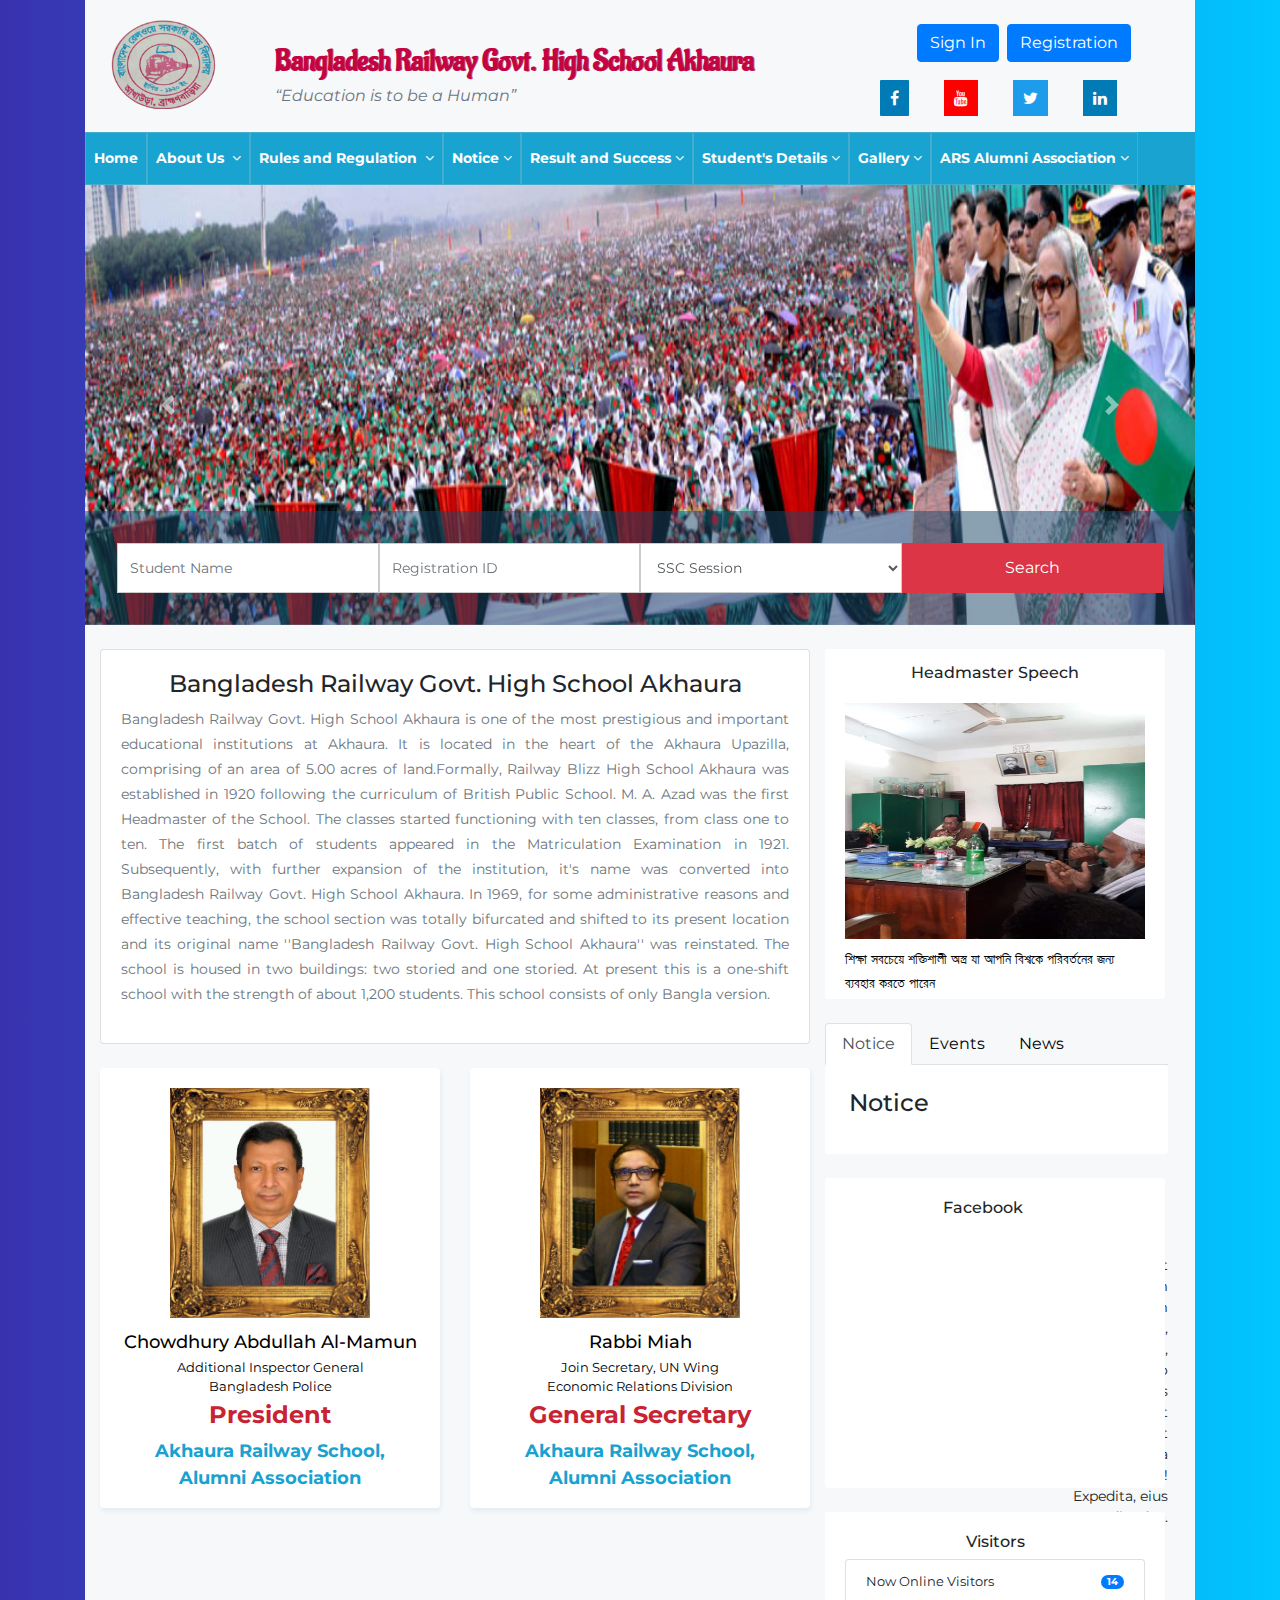
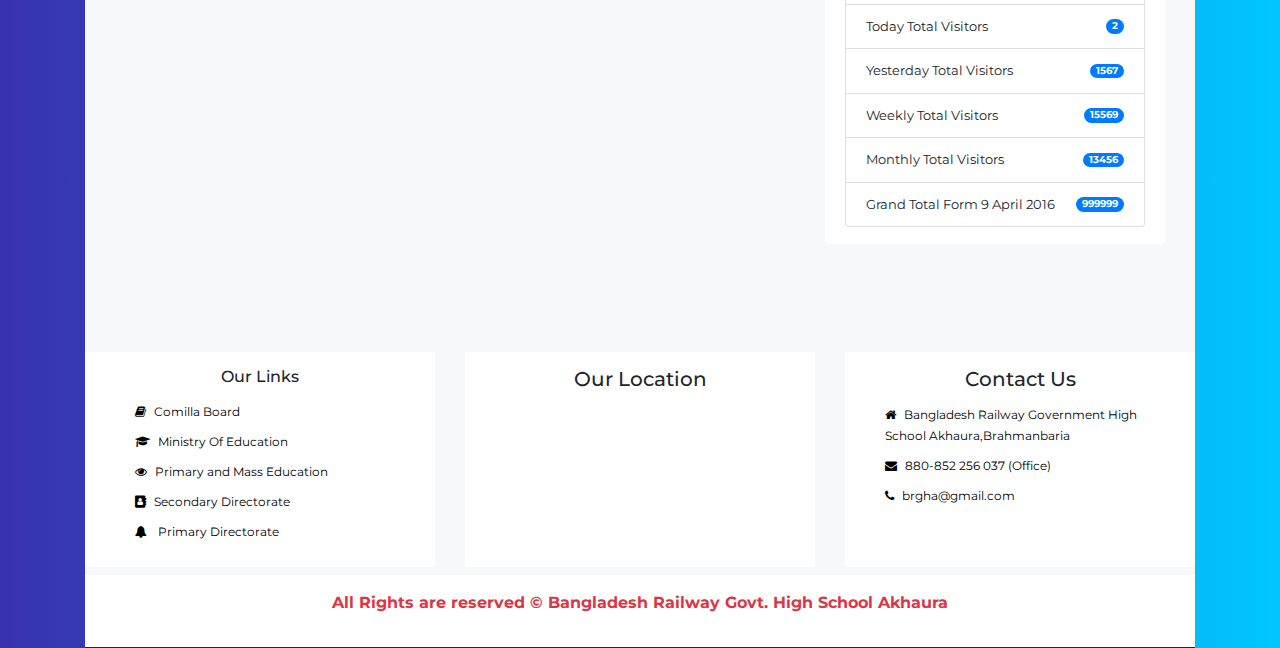
==== index.html @ c37f0249 "school website" ====
<!DOCTYPE html>
<head>
    <title>BRGHS</title>
    <link rel="shortcut icon" type="image/png" href="Assets/Image/logo.png">
    <meta charset="UTF-8">
    <meta name="viewport" content="width=device-width,initial-scale=1.0">
    <link rel="stylesheet" type="text/css" href="Assets/Css/coin-slider-styles.css">
    <link rel="stylesheet" type="text/css" href="Assets/Css/imagehover.min.css">

     <!-- Font -->
     <link href="https://fonts.googleapis.com/css?family=Roboto+Condensed" rel="stylesheet">
     <link href="https://fonts.googleapis.com/css?family=Montserrat:300i,400,500,700&display=swap" rel="stylesheet">
     <link rel="stylesheet" href="https://cdnjs.cloudflare.com/ajax/libs/font-awesome/4.7.0/css/font-awesome.min.css">

    <!-- Css use -->
    <link rel="stylesheet" type="text/css" href="Assets/Css/bootstrap.min.css">
    <link rel="stylesheet" type="text/css" href="Assets/Css/bf.css">
    <link rel="stylesheet" type="text/css" href="Assets/Css/extraPage.css">

    <!-- google font -->
    <link href="https://fonts.googleapis.com/css?family=Roboto" rel="stylesheet">
    <link href="https://fonts.googleapis.com/css?family=Aladin" rel="stylesheet">



    <script type="text/javascript" src="Assets/Js/jquery-3.3.1.min.js"></script>
    <script type="text/javascript" src="Assets/Js/modal.js"></script>
 

</head>
<body>
    
    <div class="container">
    <!-- wrapper start -->
        <section id="wrapper" class="wrapper">
            <header>
                <div class="headerTop">
                    <div class="row">
                        <div class="col-md-8">
                            <div class="row">
                                <div class="col-md-3">
                                    <div class="logo">
                                        <img src="Assets/Image/logo.png" alt="" class="w-100 h-100">
                                    </div>
                                </div>
                                <div class="col-md-9">
                                    <h1 class="title">Bangladesh Railway Govt. High School Akhaura</h1>
                                    <q class="text-muted slogan">Education is to be a Human</q>

                                </div>
                            </div>
                            
                        </div>
                        <div class="col-md-4 socail-logo">
                            <form class="d-flex justify-content-center mt-4">
                                <div class="text-center mx-2">
                                    <!-- <button class="btn btn-primary btn-md" data-toggle="modal" data-target="#myModal">Sign In</button> -->
                                    <button type="button" class="btn btn-primary btn-md" data-toggle="modal" data-target="#myModal">Sign In</button>
                                </div>
                                <div class="text-center">
                                    <button type="button" class="btn btn-primary" data-toggle="modal" data-target="#registerModal" data-whatever="@mdo">Registration</button>

                                </div>
                                <!-- Button trigger modal -->
                                    
                                    
                                 <!-- sign modal page start -->
                                 <div class="modal fade" id="myModal" role="dialog">
                                    <div class="modal-dialog">
                                    
                                      <!-- Modal content-->
                                      <div class="modal-content">
                                        <div class="modal-header">
                                          <button type="button" class="close" data-dismiss="modal">&times;</button>
                                          
                                        </div>
                                        <div class="modal-body">
                                            <form class="login100-form validate-form flex-sb flex-w">
                                                <span class="login100-form-title p-b-32 text-center pb-2">
                                                     Login
                                                </span>
                            
                                                <span class="txt1 p-b-11">
                                                    Username
                                                </span>
                                                <div class="wrap-input100 validate-input m-b-36 mb-2" data-validate = "Username is required">
                                                    <input class="input100" type="text" name="username" >
                                                    <span class="focus-input100"></span>
                                                </div>
                                                
                                                <span class="txt1 p-b-11">
                                                    Password
                                                </span>
                                                <div class="wrap-input100 validate-input m-b-12 mb-2" data-validate = "Password is required">
                                                    <span class="btn-show-pass">
                                                        <i class="fa fa-eye"></i>
                                                    </span>
                                                    <input class="input100" type="password" name="pass" >
                                                    <span class="focus-input100"></span>
                                                </div>
                                                
                                                <div class="flex-sb-m w-full p-b-48 ">
                                                    <div class="contact100-form-checkbox">
                                                        <input class="input-checkbox100" id="ckb1" type="checkbox" name="remember-me">
                                                        <label class="label-checkbox100" for="ckb1">
                                                            Remember me
                                                        </label>
                                                    </div>
                            
                                                    <div class="text-right">
                                                        <a href="#" class="txt3">
                                                            Forgot Password?
                                                        </a>
                                                    </div>
                                                </div>
                            
                                                <div class="container-login100-form-btn">
                                                    <button class="login100-form-btn">
                                                        Login
                                                    </button>
                                                </div>
                            
                                            </form>
                                        </div>
                                        <div class="modal-footer">
                                          <button type="button" class="btn btn-default" data-dismiss="modal">Close</button>
                                        </div>
                                      </div>
                                      
                                    </div>
                                  </div>
                                 <!-- sign modal page end -->
                                    
                                <!-- registration modal start  -->
                                <div class="modal fade" id="registerModal" tabindex="-1" role="dialog" aria-labelledby="exampleModalLabel" aria-hidden="true">
                                    <div class="modal-dialog modal-lg" role="document">
                                      <div class="modal-content">
                                        <div class="modal-header text-center">
                                            <h4 class="subtitle w-100">Registration</h4>
                                          <button type="button" class="close" data-dismiss="modal" aria-label="Close">
                                            <span aria-hidden="true">&times;</span>
                                          </button>
                                        </div>
                                        <div class="modal-body">
                                          <div class="container register">
                                            <div class="row">
                                                
                                                <div class="col-md-12 register-right">
                                                    <ul class="nav nav-tabs nav-justified mt-2" id="myTab" role="tablist">
                                                        <li class="nav-item">
                                                            <a class="nav-link active" id="home-tab" data-toggle="tab" href="#home" role="tab" aria-controls="home" aria-selected="true">Employee</a>
                                                        </li>
                                                        <li class="nav-item">
                                                            <a class="nav-link" id="profile-tab" data-toggle="tab" href="#profile" role="tab" aria-controls="profile" aria-selected="false">Hirer</a>
                                                        </li>
                                                    </ul>
                                                    <div class="tab-content" id="myTabContent">
                                                        <div class="tab-pane fade show active" id="home" role="tabpanel" aria-labelledby="home-tab">
                                                            <h4 class="register-heading">Alumni Student</h4>
                                                            <div class="row register-form">
                                                                <div class="col-md-12 ">
                                                                    <div class="form-group">
                                                                        <input type="text" class="form-control" placeholder="Username *" value="" />
                                                                    </div>
                                                                    <div class="form-group">
                                                                        <input type="password" class="form-control" placeholder="Registration ID " value="" />
                                                                    </div>
                                                                    <div class="form-group">
                                                                        <input type="password" class="form-control"  placeholder="SSC Year" value="" />
                                                                    </div>
                                                                    <div class="form-group">
                                                                        <input type="password" class="form-control"  placeholder="Email" value="" />
                                                                    </div>
                                                                    <div class="form-group">
                                                                        <input type="password" class="form-control"  placeholder="Mobile" value="" />
                                                                    </div>
                                                                    <div class="form-group">
                                                                        <input type="password" class="form-control"  placeholder="Work Place" value="" />
                                                                    </div>
                                                                    
                                                                    <div class="form-group">
                                                                        <textarea name="txtMsg" class="form-control" placeholder="Permanent Address*" style="width: 100%; height: 150px;"></textarea>
                                                                    </div>
                                                                    <div class="form-group">
                                                                        <textarea name="txtMsg" class="form-control" placeholder="Present Address*" style="width: 100%; height: 150px;"></textarea>
                                                                    </div>
                                                                    <div class="form-group">
                                                                        <div class="maxl">
                                                                            <label class="radio inline"> 
                                                                                <input type="radio" name="gender" value="male" checked>
                                                                                <span> Male </span> 
                                                                            </label>
                                                                            <label class="radio inline"> 
                                                                                <input type="radio" name="gender" value="female">
                                                                                <span>Female </span> 
                                                                            </label>
                                                                        </div>
                                                                    </div>
                                                                </div>
                                                                
                                                            </div>
                                                        </div>
                                                        <div class="tab-pane fade show" id="profile" role="tabpanel" aria-labelledby="profile-tab">
                                                            <h3  class="register-heading">Ongoing Student</h3>
                                                            <div class="row register-form">
                                                                <div class="col-md-12">
                                                                    <div class="form-group">
                                                                        <input type="text" class="form-control" placeholder="Name " value="" />
                                                                    </div>
                                                                    <div class="form-group">
                                                                        <input type="number" class="form-control" placeholder="Roll " value="" />
                                                                    </div>
                                                                    <div class="form-group">
                                                                        <input type="text" class="form-control" placeholder="Class" value="" />
                                                                    </div>
                                                                    <div class="form-group">
                                                                        <select class="form-control">
                                                                            <option class="hidden"  selected disabled>X</option>
                                                                            <option value="ix">IX</option>
                                                                            <option value="ix">VIII</option>
                                                                            <option value="ix">VII</option>
                                                                            <option value="ix">VI</option>
                                                                            <option value="ix">V</option>
                                                                            <option value="ix">IV</option>
                                                                            <option value="ix">III</option>
                                                                            <option value="ix">II</option>
                                                                            <option value="ix">I</option>
                                                                           
                                                                        </select>
                                                                    </div>
                            
                            
                                                                </div>
                                                                
                                                            </div>
                                                        </div>
                                                    </div>
                                                </div>
                                            </div>
                            
                                        </div>
                                        </div>
                                        <div class="modal-footer">
                                          <button type="button" class="btn btn-danger" data-dismiss="modal">Close</button>
                                          <button type="button" class="btn btn-primary">Send message</button>
                                        </div>
                                      </div>
                                    </div>
                                </div>
                                <!-- registraiton modal end -->
                            </form>
                            <div class="socialIcons">
                                <ul class="list-unstyled d-flex flex-row">
                                    <li><a href="https://www.facebook.com/groups/110704566480275/"><span class="fa fa-facebook social-icon"></span></a></li>
                                    <li><a href="https://www.youtube.com/channel/UCvcM81sH8p6kjXNlogq7k9w"><span class="fa fa-youtube social-icon"></span></a></li>
                                    <li><a href="http://www.twitter.com"><span class="fa fa-twitter social-icon"></span></a></li>
                                    <li><a href="https://bd.linkedin.com"><span class="fa fa-linkedin social-icon"></span></a></li>
                        
                                </ul>
                            </div>
                        </div>
                    </div>
                    
                    
                </div>

                <div class="headerBottom">
                    <nav class="navbar navbar-expand-lg navbar-light p-0">
                        <button class="navbar-toggler" type="button" data-toggle="collapse" data-target="#navbarToggle" aria-controls="navbarToggle" aria-expanded="false" aria-label="Toggle navigation">
                          <span class="navbar-toggler-icon"></span>
                        </button>
                        <div class="collapse navbar-collapse" id="navbarToggle">
                          
                          <ul class="navbar-nav mr-auto mt-2 mt-lg-0">
                            <li class="nav-item active">
                                <a class="nav-link" href="index.html">Home </a>
                            </li>
                            <li class="nav-item">
                              <a class="nav-link" href="#">About Us <i class=" ml-1 fa fa-angle-down"></i></a>
                                <ul class="dropDown list-group list-group-flush">
                                    <li class="list-group-item"><a href="history.html">History</a></li>
                                    <li class="list-group-item"><a href="at-a-galance.html">At a Galance</a></li>
            
                                    <li class="list-group-item"><a href="location.html">Location</a></li>
                                    <li class="list-group-item"><a href="teaching_staff.html">Teaching Staff</a>
                                    </li>
                                    <li class="list-group-item"><a href="office-staff.html">Office Staff</a></li>
                                </ul>
                            </li>
                            <li class="nav-item">
                                <a class="nav-link" href="#">Rules and Regulation <i class=" ml-1 fa fa-angle-down"></i></a>
                                <ul class="dropDown list-group list-group-flush">
                                    <li class="list-group-item"><a href="Discipline.html">Discipline</a></li>
                                    <li class="list-group-item"><a href="uniform.html">Uniform</a></li>
                                    <li class="list-group-item"><a href="examination.html">Exam System</a></li>
                                    <li class="list-group-item"><a href="tution_n_other_fee.html"> Fees</a></li>
                                    <li class="list-group-item"><a href="payment.html"> Payment System</a></li>
                                    <li class="list-group-item"><a href="fine.html">Fine</a></li>
                                </ul>
                            </li>
                            <li class="nav-item">
                                <a class="nav-link" href="#">Notice<i class=" ml-1 fa fa-angle-down"></i></a>
                                <ul class="dropDown list-group list-group-flush">
                                    <li class="list-group-item"><a href="tender_circulation.html">
                            Tender</a></li>
                                    <li class="list-group-item"><a href="student_circulation.html">Student's Notification</a></li>
                                    
                                </ul>
                            </li>
                            <li class="nav-item">
                                <a class="nav-link" href="#">Result and Success<i class=" ml-1 fa fa-angle-down"></i></a>
                                <ul class="dropDown list-group list-group-flush">
                                    <li class="list-group-item"><a href="primary.html">PSC</a></li>
                                    <li class="list-group-item"><a href="jsc.html">JSC</a></li>
                                    <li class="list-group-item"><a href="SSC.html">SSC</a></li>
                                    
                                    <li class="list-group-item"><a href="Scholarship.html">Scholership</a></li>
                                    <li class="list-group-item"><a href="Other.html">Others</a></li>
                                </ul>
                            </li>
                            <li class="nav-item">
                                <a class="nav-link" href="#">Student's Details<i class=" ml-1 fa fa-angle-down"></i></a>
                                <ul class="dropDown list-group list-group-flush">
                                    <li class="list-group-item"><a href="student_1979.html">1979</a></li>
                                    <li class="list-group-item"><a href="student_1986.html">1986</a></li>
                                    <li class="list-group-item"><a href="student_1987.html">1987</a></li>
                                    <li class="list-group-item"><a href="student_1987.html">1988</a></li>
                                    <li class="list-group-item"><a href="student_1987.html">1989</a></li>
                                    <li class="list-group-item"><a href="student_1999.html">1999</a></li>
                                    <li class="list-group-item"><a href="student_2002.html">2002</a></li>
                                    <li class="list-group-item"><a href="student_2005.html">2005</a></li>
                                    <li class="list-group-item"><a href="student_2008.html">2008</a></li>
                            </ul>
                            </li>
                            <li class="nav-item">
                                <a class="nav-link" href="#">Gallery<i class=" ml-1 fa fa-angle-down"></i></a>
                            </li>
                            <li class="nav-item">
                                <a class="nav-link" href="#">ARS Alumni Association<i class=" ml-1 fa fa-angle-down"></i></a>
                                <ul class="dropDown list-group list-group-flush">
                                    <li class="list-group-item"><a href="comittee.html">Committee</a></li>
                                    <li class="list-group-item"><a href="constitution.html">Constitution</a></li>
                                    <li class="list-group-item"><a href="lifeTimeMember.html">Lifetime Members</a></li>
                                    <li class="list-group-item"><a href="batchCoordinator.html">Batch Co-ordinator</a>
                                        
                                    </li>
                                    <li class="list-group-item"><a href="advisorComittee.html">Advisor Committee</a>
                                    </li>
        
                                    <li class="list-group-item"><a href="generalMembers.html">General Members</a>
                                        
                                    </li>
        
                                    <li class="list-group-item"><a href="premiumMembers.html">Premium Members</a>
                                        
                                    </li>
        
        
        
                                </ul>
                            </li>
                            


                            
                          </ul>
                        </div>
                    </nav>
                </div>
            </header>
            <div id="mainContent">
                <!-- slider section start -->
                <div id="slider">
                    <section>
                        <div id="carouselExampleFade" class="carousel slide carousel-fade" data-ride="carousel">
                            <div class="carousel-inner">
                                <div class="carousel-item active">
                                    <img src="Assets/Image/slider/slider_01.jpg" class="d-block w-100 h-100" alt="...">
                                </div>
                                <div class="carousel-item">
                                    <img src="Assets/Image/slider/slider_02.jpg" class="d-block w-100 h-100" alt="...">
                                </div>
                                <div class="carousel-item">
                                    <img src="Assets/Image/slider/slider_03.jpg" class="d-block w-100 h-100" alt="...">
                                </div>
                                <div class="carousel-item">
                                    <img src="Assets/Image/slider/slider_04.jpg" class="d-block w-100 h-100" alt="...">
                                </div>
                                <!--https://upload.wikimedia.org/wikipedia/commons/8/8d/Yarra_Night_Panorama%2C_Melbourne_-_Feb_2005.jpg-->
                            </div>
                            <a class="carousel-control-prev" href="#carouselExampleFade" role="button" data-slide="prev">
                                <span class="carousel-control-prev-icon" aria-hidden="true"></span>
                                <span class="sr-only">Previous</span>
                            </a>
                            <a class="carousel-control-next" href="#carouselExampleFade" role="button" data-slide="next">
                                <span class="carousel-control-next-icon" aria-hidden="true"></span>
                                <span class="sr-only">Next</span>
                            </a>
                        </div>
                    </section>
                    <section class="search-sec">
                        <div class="container">
                            <form action="#" method="post" novalidate="novalidate">
                                <div class="row">
                                    <div class="col-lg-12">
                                        <div class="row">
                                            <div class="col-lg-3 col-md-3 col-sm-12 p-0">
                                                <input type="text" class="form-control search-slt" placeholder="Student Name">
                                            </div>
                                            <div class="col-lg-3 col-md-3 col-sm-12 p-0">
                                                <input type="text" class="form-control search-slt" placeholder="Registration ID">
                                            </div>
                                            <div class="col-lg-3 col-md-3 col-sm-12 p-0">
                                                <select class="form-control search-slt" id="exampleFormControlSelect1">
                                                    <option>SSC Session</option>
                                                    <option value="1986">1986</option>
                                                    <option value="1979">1979</option>
                                                    <option value="1999">1999</option>
                                                    <option value="2002">2002</option>
                                                   
                                                </select>
                                            </div>
                                            <div class="col-lg-3 col-md-3 col-sm-12 p-0">
                                                <button type="button" class="btn btn-danger wrn-btn">Search</button>
                                            </div>
                                        </div>
                                    </div>
                                </div>
                            </form>
                        </div>
                    </section>
                </div>
                <!-- slider section end -->

                <!-- content start -->
                <div class="container-fluid mt-4">
                    <div class="row">
                        <!-- left info start -->
                        <div class="col-md-8">
                            <!-- Welcome to Akhaura Railway School -->
                            <div class="row">
                                <div class="col-12">
                                    <div class="schoolInfo">
                                        <div class="card ">
                                            <div class="card-body">
                                            <h3 class="h4 text-center">Bangladesh Railway Govt. High School Akhaura</h3>
                                              <p class="contentText text-muted">Bangladesh Railway Govt. High School Akhaura is one of the most prestigious and important educational institutions at Akhaura. It is located in the heart of the Akhaura Upazilla, comprising of an area of 5.00 acres of land.Formally, Railway Blizz High School Akhaura was established in 1920 following the curriculum of British Public School. M. A. Azad was the first Headmaster of the School. The classes started functioning with  ten classes, from class one to ten. The first batch of students appeared in the Matriculation Examination in 1921. Subsequently, with further expansion of the institution, it's name was converted into Bangladesh Railway Govt. High School Akhaura. In 1969, for some administrative reasons and effective teaching, the school section was totally bifurcated and shifted to its present location and its original name ''Bangladesh Railway Govt. High School Akhaura'' was reinstated. The school is housed in two buildings: two storied and one storied. At present this is a one-shift school with the strength of about 1,200 students. This school consists of only Bangla version.</p>
                                            </div>
                                          </div>
                                    </div> 
                                </div>
                            </div>
                            <!-- Alumni Association -->
                            <div id="alumniAssociation">
                                <div class="row mt-4">
                                    <div class="col-md-6 ">
                                        <a href="https://www.facebook.com/profile.php?id=100004180538557&ref=br_rs" target="_blank">
                                            <div class="card m-auto border-0">
                                                <div class="card-body px-2 border-0">
                                                    <div class="imgContent text-center">
                                                        <img src="./Assets/Image/mamun/mamunVai1.jpg" alt="" class="img-fluid">
                                                    </div>
                                                    <div class="infoContent text-center">
                                                        <h4 class="name">Chowdhury Abdullah Al-Mamun
                                                        </h4>
                                                        <p class=" designation">Additional Inspector General </p>
                                                        <p class=" designation">Bangladesh Police</p>
                                                        <p class="assocDesignation">President</p>
                                                        <p class="subtitle">Akhaura Railway School,<br> Alumni Association</p>
                                                    </div>
                                                </div>
                                            </div>
                                        </a>
                                    </div>
                                    
                                    <div class="col-md-6 ">
                                        <a href="https://www.facebook.com/sakura.nihon.1" target="_blank">
                                            <div class="card m-auto border-0">
                                                <div class="card-body px-2 border-0">
                                                    <div class="imgContent text-center">
                                                        <img src="./Assets/Image/rabbi/IMG_8283.JPG" alt="" class="img-fluid">
                                                    </div>
                                                    <div class="infoContent text-center">
                                                        <h4 class="name">Rabbi Miah
                                                        </h4>
                                                        <p class=" designation">Join Secretary, UN Wing</p>
                                                        <p class=" designation">Economic Relations Division</p>
                                                        <p class="assocDesignation">General Secretary</p>
                                                        <p class="subtitle">Akhaura Railway School,<br> Alumni Association</p>
                                                    </div>
                                                </div>
                                            </div>
                                        </a>
                                        
                                        
                                    </div>
                                </div>
                            </div>
                            
                            <br>
                            <!-- video -->
                            <div class="row">
                                <div class="col-md-12">
                                    <div class="text-center embed-responsive embed-responsive-16by9 px-4">
                                        <!-- <iframe class="embed-responsive-item" src="https://www.youtube.com/embed/N7JPt29QABc" style="height: 400px !important;"></iframe> -->
                                        <iframe width="560" height="315" src="https://www.youtube.com/embed/ZWZDN83_o2g" frameborder="0" allow="accelerometer; autoplay; encrypted-media; gyroscope; picture-in-picture" allowfullscreen></iframe>
                                        
                                   </div>
                                </div>
                            </div>

                        </div>
                        <!-- left info end -->

                        <!-- right info start -->
                        <div class="col-md-4">
                            <!-- headmaster -->
                            <div class="row">
                                <div class="headmasterInfo">
                                    <div class="card border-0 bg-white">
                                        <div class="card-header border-0 bg-white py-1">
                                            <h6 class="text-center mb-0">Headmaster Speech</h6>
                                        </div>
                                        <div class="card-body border-0 bg-white py-1">
                                            <img src="./Assets/Image/C-Minto Mia.jpg" alt="image" class="img-fluid w-100 h-100">
                                            
    
                                        </div>
                                        <div class="card-footer border-0 bg-white py-1">
                                            <a href="#">শিক্ষা সবচেয়ে শক্তিশালী অস্ত্র যা আপনি বিশ্বকে পরিবর্তনের জন্য ব্যবহার করতে পারেন</a>
                                        </div>
                                    </div>
                                </div>
                            </div>
                            <br>
                            <!-- news,events -->
                            <div class="row">
                                <div class="col-12 ml-0 pl-0 pr-4">
                                    <div class="noticeBoard">
                                        <ul class="nav nav-tabs">
                                            <li class="nav-item"><a class="nav-link active" data-toggle="tab" href="#notice" role="tab">Notice</a></li>
                                            <li class="nav-item"><a class="nav-link" data-toggle="tab" href="#events" role="tab">Events</a></li>
                                            <li class="nav-item"><a class="nav-link" data-toggle="tab" href="#news" role="tab">News</a></li>
                                        </ul>
                                        <div class="card card-tabs-1 p-4 border-0">
                                            <div class="card-block">
                                                <div class="tab-content">
                                                <div class="tab-pane active" id="">
                                                    <h4 class="card-title">Notice</h4>
                                                    <p class="card-text">Libero at quibusdam autem magnam necessitatibus, ullam nisi quo, architecto molestias reprehenderit neque porro velit deleniti ipsa mollitia pariatur! Expedita, eius repudiandae.</p>
                                                </div>
                                                <div class="tab-pane" id="events">
                                                    <h4 class="card-title">Events</h4>
                                                    <p class="card-text">Magni autem a perferendis tempore perspiciatis aspernatur sapiente fuga deserunt dignissimos consequuntur maiores aliquid hic, in pariatur, officiis repellat voluptatum provident blanditiis.</p>
                                                </div>
                                                <div class="tab-pane" id="news">
                                                    <h4 class="card-title">News</h4>
                                                    <p class="card-text">Odio, facilis, vel eum nam architecto maxime consequuntur consectetur et qui eveniet alias minus provident suscipit delectus odit cupiditate similique fuga vero!</p>
                                                </div>
                                                </div>
                                            </div>
                                        </div>
                                    </div>
                                </div>
                            </div>
                            <br>
                            <!-- facebook -->
                            <div class="row">
                                <div class="facebookInfo">
                                    <div class="card border-0 bg-white pb-4 pr-4">
                                        <div class="card-header border-0 bg-white py-1">
                                            <h6 class="text-center mb-0 mt-3">Facebook</h6>
                                        </div>
                                        <div class="card-body border-0 bg-white py-1">
                                            <iframe src="https://www.facebook.com/plugins/page.php?href=https%3A%2F%2Fwww.facebook.com%2FBRGHSA%2F&tabs=timeline&width=340&height=500&small_header=false&adapt_container_width=true&hide_cover=false&show_facepile=true&appId" width="340" height="500" style="border:none;overflow:hidden" scrolling="no" frameborder="0" allowTransparency="true" allow="encrypted-media"></iframe>
    
                                        </div>
                                        
                                    </div>
                                </div>
                            </div>
                            <br>
                            <!-- visitors -->
                            <div class="row">
                                    <div class="visitorInfo">
                                        <div class="card border-0 bg-white pb-4">
                                            <div class="card-header border-0 bg-white py-1">
                                                <h6 class="text-center mb-0 mt-3">Visitors</h6>
                                            </div>
                                            <div class="card-body border-0 bg-white py-1">
                                                <ul class="list-group">
                                                    <li class="list-group-item d-flex justify-content-between align-items-center">
                                                        Now Online Visitors
                                                      <span class="badge badge-primary badge-pill">14</span>
                                                    </li>
                                                    <li class="list-group-item d-flex justify-content-between align-items-center">
                                                        Today Total Visitors
                                                      <span class="badge badge-primary badge-pill">2</span>
                                                    </li>
                                                    <li class="list-group-item d-flex justify-content-between align-items-center">
                                                        Yesterday Total Visitors
                                                      <span class="badge badge-primary badge-pill">1567</span>
                                                    </li>
                                                    <li class="list-group-item d-flex justify-content-between align-items-center">
                                                        Weekly Total Visitors
                                                      <span class="badge badge-primary badge-pill">15569</span>
                                                    </li>
                                                    <li class="list-group-item d-flex justify-content-between align-items-center">
                                                        Monthly Total Visitors 
                                                      <span class="badge badge-primary badge-pill">13456</span>
                                                    </li>
                                                    <li class="list-group-item d-flex justify-content-between align-items-center">
                                                        Grand Total Form 9 April 2016
                                                      <span class="badge badge-primary badge-pill">999999</span>
                                                    </li>
                                                  </ul>
        
                                            </div>
                                            
                                        </div>
                                    </div>
                                
                                
                            </div>
                        </div>
                        <!-- right info end -->
                    </div>
                    
                </div>
                 <!-- content start -->

            </div>
            <br><br>
            <footer>
                <div class="footer_top">
                    <div class="row">
                        <div class="col-md-4">
                            <div class="importantLinks">
                                <h6 class="text-center">Our Links</h6>
                                <ul class="list-group list-group-flush">
                                    <li class="list-group-item border-0"><a href=""><i class="fa fa-book mr-2"></i>Comilla Board</a></li>
                                    <li class="list-group-item border-0"><a href=""><i class="fa fa-graduation-cap mr-2"></i>Ministry Of Education</a></li>
                                    <li class="list-group-item border-0"><a href=""><i class="fa fa-eye mr-2"></i>Primary and Mass Education</a></li>
                                    <li class="list-group-item border-0"><a href=""><i class="fa fa-address-book mr-2"></i>Secondary Directorate</a></li>
                                    <li class="list-group-item border-0"><a href=""><i class="fa fa-bell mr-2"></i> Primary Directorate</a></li>
                                    
                                  </ul>
                            </div>
                        </div>
                        <div class="col-md-4">
                            <div class="ourLocation">
                                <h5 class="text-center">Our Location</h5>
                                <div class="text-center embed-responsive embed-responsive-16by9 px-4">
                                    <iframe src="https://www.google.com/maps/embed?pb=!1m18!1m12!1m3!1d3648.363200328265!2d91.20528811429953!3d23.876736289856748!2m3!1f0!2f0!3f0!3m2!1i1024!2i768!4f13.1!3m3!1m2!1s0x375409fcbcc68f87%3A0xff82c6fee01b7a16!2sBangladesh%20Railway%20Government%20High%20School%2C%20Akhaura.!5e0!3m2!1sen!2sbd!4v1578598945264!5m2!1sen!2sbd" width="400" height="300" frameborder="0" style="border:0;" allowfullscreen=""></iframe>
                                    
                               </div>
                                
                                
                            </div>
                        </div>
                        <div class="col-md-4">
                            <div class="contactUs">
                                <h5 class="text-center">Contact Us</h5>
                                <ul class="list-group list-group-flush">
                                    <li class="list-group-item border-0"><a href=""><i class="fa fa-home mr-2"></i>Bangladesh Railway Government High School Akhaura,Brahmanbaria</a></li>
                                    <li class="list-group-item border-0"><a href=""><i class="fa fa-envelope mr-2"></i>880-852 256 037 (Office)</a></li>
                                    <li class="list-group-item border-0"><a href=""><i class="fa fa-phone mr-2"></i>brgha@gmail.com</a></li>
                                    
                                    
                                  </ul>
                             </div>
                        </div>
                    </div>
                </div>
                <div class="footer_bottom mt-2">
                    <div class="container">
                        <div class="copyright">
                            <div class="row">
                                <div class="col-12">
                                    <p class="text-danger text-center font-weight-bold">All Rights are reserved &copy Bangladesh Railway Govt. High School Akhaura</p>
                                </div>
                                
                            </div>
                        </div>
                    </div>
                </div>
            </div>
            </footer>
        </section>
    <!-- wrapper end -->
    </div>
    



 
</body>

 


<script type="text/javascript" src="Assets/Js/jquery-3.3.1.min.js"></script>
<script type="text/javascript" src="Assets/Js/bootstrap.min.js"></script>
<script type="text/javascript" src="Assets/Js/modal.js"></script>

</html>
---- Assets/Css/coin-slider-styles.css ----
/*
	Coin Slider jQuery plugin CSS styles
	http://workshop.rs/projects/coin-slider
*/


.coin-slider { overflow: hidden; zoom: 1; position: relative; }
.coin-slider a{ text-decoration: none; outline: none; border: none; }

.cs-buttons { font-size: 0px; padding: 10px; float: left; }
.cs-buttons a { margin-left: 5px; height: 10px; width: 10px; float: left; border: 1px solid #B8C4CF; color: #B8C4CF; text-indent: -1000px; }
.cs-active { background-color: #B8C4CF; color: #FFFFFF; }

.cs-title { width: 545px; padding: 10px; background-color: #000000; color: #FFFFFF; }

.cs-prev, 
.cs-next { background-color: #000000; color: #FFFFFF; padding: 0px 10px; }
---- Assets/Css/imagehover.min.css ----
[class*=' imghvr-'],[class^=imghvr-]{position:relative;display:inline-block;margin:0 0 -5px;max-width:100%;color:#fff;overflow:hidden;-webkit-backface-visibility:hidden;backface-visibility:hidden;-moz-osx-font-smoothing:grayscale;-webkit-transform:translateZ(0);transform:translateZ(0)}[class*=' imghvr-']>img,[class^=imghvr-]>img{vertical-align:top;max-width:100%}[class*=' imghvr-'] figcaption,[class^=imghvr-] figcaption{padding:30px;position:absolute;top:0;bottom:0;left:0;right:0;color:#fff}[class*=' imghvr-'] figcaption h1,[class*=' imghvr-'] figcaption h2,[class*=' imghvr-'] figcaption h3,[class*=' imghvr-'] figcaption h4,[class*=' imghvr-'] figcaption h5,[class*=' imghvr-'] figcaption h6,[class^=imghvr-] figcaption h1,[class^=imghvr-] figcaption h2,[class^=imghvr-] figcaption h3,[class^=imghvr-] figcaption h4,[class^=imghvr-] figcaption h5,[class^=imghvr-] figcaption h6{color:#fff}[class*=' imghvr-'] a,[class^=imghvr-] a{position:absolute;top:0;bottom:0;left:0;right:0;z-index:1}[class*=' imghvr-'],[class*=' imghvr-'] *,[class*=' imghvr-'] :after,[class*=' imghvr-'] :before,[class*=' imghvr-']:after,[class*=' imghvr-']:before,[class^=imghvr-],[class^=imghvr-] *,[class^=imghvr-] :after,[class^=imghvr-] :before,[class^=imghvr-]:after,[class^=imghvr-]:before{-webkit-box-sizing:border-box;box-sizing:border-box;-webkit-transition:all .35s ease;transition:all .35s ease}[class*=' imghvr-fade'] figcaption,[class*=' imghvr-fade']:hover>img,[class^=imghvr-fade] figcaption,[class^=imghvr-fade]:hover>img{opacity:0}[class*=' imghvr-fade']:hover figcaption,[class^=imghvr-fade]:hover figcaption{opacity:1}[class*=' imghvr-fade']:hover figcaption,[class*=' imghvr-fade']:hover>img,[class^=imghvr-fade]:hover figcaption,[class^=imghvr-fade]:hover>img{-webkit-transform:translate(0,0);transform:translate(0,0)}.imghvr-fade-in-up figcaption{-webkit-transform:translate(0,15%);transform:translate(0,15%)}.imghvr-fade-in-down figcaption{-webkit-transform:translate(0,-15%);transform:translate(0,-15%)}.imghvr-fade-in-left figcaption{-webkit-transform:translate(-15%,0);transform:translate(-15%,0)}.imghvr-fade-in-right figcaption{-webkit-transform:translate(15%,0);transform:translate(15%,0)}[class*=' imghvr-push-']:hover figcaption,[class^=imghvr-push-]:hover figcaption{-webkit-transform:translate(0,0);transform:translate(0,0)}.imghvr-push-up figcaption{-webkit-transform:translateY(100%);transform:translateY(100%)}.imghvr-push-down figcaption,.imghvr-push-up:hover>img{-webkit-transform:translateY(-100%);transform:translateY(-100%)}.imghvr-push-down:hover>img{-webkit-transform:translateY(100%);transform:translateY(100%)}.imghvr-push-left figcaption{-webkit-transform:translateX(100%);transform:translateX(100%)}.imghvr-push-left:hover>img,.imghvr-push-right figcaption{-webkit-transform:translateX(-100%);transform:translateX(-100%)}.imghvr-push-right:hover>img{-webkit-transform:translateX(100%);transform:translateX(100%)}[class*=' imghvr-slide-']:hover figcaption,[class^=imghvr-slide-]:hover figcaption{-webkit-transform:translate(0,0);transform:translate(0,0)}.imghvr-slide-up figcaption{-webkit-transform:translateY(100%);transform:translateY(100%)}.imghvr-slide-down figcaption{-webkit-transform:translateY(-100%);transform:translateY(-100%)}.imghvr-slide-left figcaption{-webkit-transform:translateX(100%);transform:translateX(100%)}.imghvr-slide-right figcaption{-webkit-transform:translateX(-100%);transform:translateX(-100%)}.imghvr-slide-top-left figcaption{-webkit-transform:translate(-100%,-100%);transform:translate(-100%,-100%)}.imghvr-slide-top-right figcaption{-webkit-transform:translate(100%,-100%);transform:translate(100%,-100%)}.imghvr-slide-bottom-left figcaption{-webkit-transform:translate(-100%,100%);transform:translate(-100%,100%)}.imghvr-slide-bottom-right figcaption{-webkit-transform:translate(100%,100%);transform:translate(100%,100%)}[class*=' imghvr-reveal-']:before,[class^=imghvr-reveal-]:before{position:absolute;top:0;bottom:0;left:0;right:0;content:'';background-color:#135796}[class*=' imghvr-reveal-'] figcaption,[class^=imghvr-reveal-] figcaption{opacity:0}[class*=' imghvr-reveal-']:hover:before,[class^=imghvr-reveal-]:hover:before{-webkit-transform:translate(0,0);transform:translate(0,0)}[class*=' imghvr-reveal-']:hover figcaption,[class^=imghvr-reveal-]:hover figcaption{opacity:1;-webkit-transition-delay:.21s;transition-delay:.21s}.imghvr-reveal-up:before{-webkit-transform:translateY(100%);transform:translateY(100%)}.imghvr-reveal-down:before{-webkit-transform:translateY(-100%);transform:translateY(-100%)}.imghvr-reveal-left:before{-webkit-transform:translateX(100%);transform:translateX(100%)}.imghvr-reveal-right:before{-webkit-transform:translateX(-100%);transform:translateX(-100%)}.imghvr-reveal-top-left:before{-webkit-transform:translate(-100%,-100%);transform:translate(-100%,-100%)}.imghvr-reveal-top-right:before{-webkit-transform:translate(100%,-100%);transform:translate(100%,-100%)}.imghvr-reveal-bottom-left:before{-webkit-transform:translate(-100%,100%);transform:translate(-100%,100%)}.imghvr-reveal-bottom-right:before{-webkit-transform:translate(100%,100%);transform:translate(100%,100%)}[class*=' imghvr-hinge-'],[class^=imghvr-hinge-]{-webkit-perspective:50em;perspective:50em}[class*=' imghvr-hinge-'] figcaption,[class^=imghvr-hinge-] figcaption{opacity:0;z-index:1}[class*=' imghvr-hinge-']:hover img,[class^=imghvr-hinge-]:hover img{opacity:0}[class*=' imghvr-hinge-']:hover figcaption,[class^=imghvr-hinge-]:hover figcaption{opacity:1;-webkit-transition-delay:.21s;transition-delay:.21s}.imghvr-hinge-up img{-webkit-transform-origin:50% 0;-ms-transform-origin:50% 0;transform-origin:50% 0}.imghvr-hinge-up figcaption{-webkit-transform:rotateX(90deg);transform:rotateX(90deg);-webkit-transform-origin:50% 100%;-ms-transform-origin:50% 100%;transform-origin:50% 100%}.imghvr-hinge-up:hover>img{-webkit-transform:rotateX(-90deg);transform:rotateX(-90deg)}.imghvr-hinge-up:hover figcaption{-webkit-transform:rotateX(0);transform:rotateX(0)}.imghvr-hinge-down img{-webkit-transform-origin:50% 100%;-ms-transform-origin:50% 100%;transform-origin:50% 100%}.imghvr-hinge-down figcaption{-webkit-transform:rotateX(-90deg);transform:rotateX(-90deg);-webkit-transform-origin:50% -50%;-ms-transform-origin:50% -50%;transform-origin:50% -50%}.imghvr-hinge-down:hover>img{-webkit-transform:rotateX(90deg);transform:rotateX(90deg);opacity:0}.imghvr-hinge-down:hover figcaption{-webkit-transform:rotateX(0);transform:rotateX(0)}.imghvr-hinge-left img{-webkit-transform-origin:0 50%;-ms-transform-origin:0 50%;transform-origin:0 50%}.imghvr-hinge-left figcaption{-webkit-transform:rotateY(-90deg);transform:rotateY(-90deg);-webkit-transform-origin:100% 50%;-ms-transform-origin:100% 50%;transform-origin:100% 50%}.imghvr-hinge-left:hover>img{-webkit-transform:rotateY(90deg);transform:rotateY(90deg)}.imghvr-hinge-left:hover figcaption{-webkit-transform:rotateY(0);transform:rotateY(0)}.imghvr-hinge-right img{-webkit-transform-origin:100% 50%;-ms-transform-origin:100% 50%;transform-origin:100% 50%}.imghvr-hinge-right figcaption{-webkit-transform:rotateY(90deg);transform:rotateY(90deg);-webkit-transform-origin:0 50%;-ms-transform-origin:0 50%;transform-origin:0 50%}.imghvr-hinge-right:hover>img{-webkit-transform:rotateY(-90deg);transform:rotateY(-90deg)}.imghvr-hinge-right:hover figcaption{-webkit-transform:rotateY(0);transform:rotateY(0)}[class*=' imghvr-flip-'],[class^=imghvr-flip-]{-webkit-perspective:50em;perspective:50em}[class*=' imghvr-flip-'] img,[class^=imghvr-flip-] img{backface-visibility:hidden}[class*=' imghvr-flip-'] figcaption,[class*=' imghvr-flip-']:hover>img,[class^=imghvr-flip-] figcaption,[class^=imghvr-flip-]:hover>img{opacity:0}[class*=' imghvr-flip-']:hover figcaption,[class^=imghvr-flip-]:hover figcaption{opacity:1;-webkit-transition-delay:.13999999999999999s;transition-delay:.13999999999999999s}.imghvr-flip-horiz figcaption{-webkit-transform:rotateX(90deg);transform:rotateX(90deg);-webkit-transform-origin:0 50%;-ms-transform-origin:0 50%;transform-origin:0 50%}.imghvr-flip-horiz:hover img{-webkit-transform:rotateX(-180deg);transform:rotateX(-180deg)}.imghvr-flip-horiz:hover figcaption{-webkit-transform:rotateX(0);transform:rotateX(0)}.imghvr-flip-vert figcaption{-webkit-transform:rotateY(90deg);transform:rotateY(90deg);-webkit-transform-origin:50% 0;-ms-transform-origin:50% 0;transform-origin:50% 0}.imghvr-flip-vert:hover>img{-webkit-transform:rotateY(-180deg);transform:rotateY(-180deg)}.imghvr-flip-vert:hover figcaption{-webkit-transform:rotateY(0);transform:rotateY(0)}.imghvr-flip-diag-1 figcaption{-webkit-transform:rotate3d(1,-1,0,100deg);transform:rotate3d(1,-1,0,100deg)}.imghvr-flip-diag-1:hover>img{-webkit-transform:rotate3d(-1,1,0,100deg);transform:rotate3d(-1,1,0,100deg)}.imghvr-flip-diag-1:hover figcaption{-webkit-transform:rotate3d(0,0,0,0deg);transform:rotate3d(0,0,0,0deg)}.imghvr-flip-diag-2 figcaption{-webkit-transform:rotate3d(1,1,0,100deg);transform:rotate3d(1,1,0,100deg)}.imghvr-flip-diag-2:hover>img{-webkit-transform:rotate3d(-1,-1,0,100deg);transform:rotate3d(-1,-1,0,100deg)}.imghvr-flip-diag-2:hover figcaption{-webkit-transform:rotate3d(0,0,0,0deg);transform:rotate3d(0,0,0,0deg)}[class*=' imghvr-shutter-out-']:before,[class^=imghvr-shutter-out-]:before{background:#135796;position:absolute;content:'';-webkit-transition-delay:105ms;transition-delay:105ms}[class*=' imghvr-shutter-out-'] figcaption,[class^=imghvr-shutter-out-] figcaption{opacity:0;-webkit-transition-delay:0s;transition-delay:0s}[class*=' imghvr-shutter-out-']:hover:before,[class^=imghvr-shutter-out-]:hover:before{-webkit-transition-delay:0s;transition-delay:0s}[class*=' imghvr-shutter-out-']:hover figcaption,[class^=imghvr-shutter-out-]:hover figcaption{opacity:1;-webkit-transition-delay:105ms;transition-delay:105ms}.imghvr-shutter-out-horiz:before{left:50%;right:50%;top:0;bottom:0}.imghvr-shutter-out-horiz:hover:before{left:0;right:0}.imghvr-shutter-out-vert:before{top:50%;bottom:50%;left:0;right:0}.imghvr-shutter-out-vert:hover:before{top:0;bottom:0}.imghvr-shutter-out-diag-1:before{top:50%;bottom:50%;left:-35%;right:-35%;-webkit-transform:rotate(45deg);transform:rotate(45deg)}.imghvr-shutter-out-diag-1:hover:before{top:-35%;bottom:-35%}.imghvr-shutter-out-diag-2:before{top:50%;bottom:50%;left:-35%;right:-35%;-webkit-transform:rotate(-45deg);transform:rotate(-45deg)}.imghvr-shutter-out-diag-2:hover:before{top:-35%;bottom:-35%}[class*=' imghvr-shutter-in-']:after,[class*=' imghvr-shutter-in-']:before,[class^=imghvr-shutter-in-]:after,[class^=imghvr-shutter-in-]:before{background:#135796;position:absolute;content:''}[class*=' imghvr-shutter-in-']:after,[class^=imghvr-shutter-in-]:after{top:0;left:0}[class*=' imghvr-shutter-in-']:before,[class^=imghvr-shutter-in-]:before{right:0;bottom:0}[class*=' imghvr-shutter-in-'] figcaption,[class^=imghvr-shutter-in-] figcaption{opacity:0;z-index:1}[class*=' imghvr-shutter-in-']:hover figcaption,[class^=imghvr-shutter-in-]:hover figcaption{opacity:1;-webkit-transition-delay:.21s;transition-delay:.21s}.imghvr-shutter-in-horiz:after,.imghvr-shutter-in-horiz:before{width:0;height:100%}.imghvr-shutter-in-horiz:hover:after,.imghvr-shutter-in-horiz:hover:before{width:50%}.imghvr-shutter-in-vert:after,.imghvr-shutter-in-vert:before{height:0;width:100%}.imghvr-shutter-in-vert:hover:after,.imghvr-shutter-in-vert:hover:before{height:50%}.imghvr-shutter-in-out-horiz:after,.imghvr-shutter-in-out-horiz:before{width:0;height:100%}.imghvr-shutter-in-out-horiz:hover:after,.imghvr-shutter-in-out-horiz:hover:before{width:100%;opacity:.75}.imghvr-shutter-in-out-vert:after,.imghvr-shutter-in-out-vert:before{height:0;width:100%}.imghvr-shutter-in-out-vert:hover:after,.imghvr-shutter-in-out-vert:hover:before{height:100%;opacity:.75}.imghvr-shutter-in-out-diag-1:after,.imghvr-shutter-in-out-diag-1:before{width:200%;height:200%;-webkit-transition:all .6s ease;transition:all .6s ease;opacity:.75}.imghvr-shutter-in-out-diag-1:after{-webkit-transform:skew(-45deg) translateX(-150%);transform:skew(-45deg) translateX(-150%)}.imghvr-shutter-in-out-diag-1:before{-webkit-transform:skew(-45deg) translateX(150%);transform:skew(-45deg) translateX(150%)}.imghvr-shutter-in-out-diag-1:hover:after{-webkit-transform:skew(-45deg) translateX(-50%);transform:skew(-45deg) translateX(-50%)}.imghvr-shutter-in-out-diag-1:hover:before{-webkit-transform:skew(-45deg) translateX(50%);transform:skew(-45deg) translateX(50%)}.imghvr-shutter-in-out-diag-2:after,.imghvr-shutter-in-out-diag-2:before{width:200%;height:200%;-webkit-transition:all .6s ease;transition:all .6s ease;opacity:.75}.imghvr-shutter-in-out-diag-2:after{-webkit-transform:skew(45deg) translateX(-100%);transform:skew(45deg) translateX(-100%)}.imghvr-shutter-in-out-diag-2:before{-webkit-transform:skew(45deg) translateX(100%);transform:skew(45deg) translateX(100%)}.imghvr-shutter-in-out-diag-2:hover:after,.imghvr-shutter-in-out-diag-2:hover:before{-webkit-transform:skew(45deg) translateX(0);transform:skew(45deg) translateX(0)}[class*=' imghvr-fold'],[class^=imghvr-fold]{-webkit-perspective:50em;perspective:50em}[class*=' imghvr-fold'] img,[class^=imghvr-fold] img{-webkit-transform-origin:50% 0;-ms-transform-origin:50% 0;transform-origin:50% 0}[class*=' imghvr-fold'] figcaption,[class^=imghvr-fold] figcaption{z-index:1;opacity:0}[class*=' imghvr-fold']:hover>img,[class^=imghvr-fold]:hover>img{opacity:0;-webkit-transition-delay:0;transition-delay:0}[class*=' imghvr-fold']:hover figcaption,[class^=imghvr-fold]:hover figcaption{-webkit-transform:rotateX(0) translate3d(0,0,0) scale(1);transform:rotateX(0) translate3d(0,0,0) scale(1);opacity:1;-webkit-transition-delay:.21s;transition-delay:.21s}.imghvr-fold-up>img{-webkit-transform-origin:50% 0;-ms-transform-origin:50% 0;transform-origin:50% 0}.imghvr-fold-up figcaption{-webkit-transform:rotateX(-90deg) translate3d(0,-50%,0) scale(.6);transform:rotateX(-90deg) translate3d(0,-50%,0) scale(.6);-webkit-transform-origin:50% 100%;-ms-transform-origin:50% 100%;transform-origin:50% 100%}.imghvr-fold-up:hover>img{-webkit-transform:rotateX(90deg) scale(.6) translateY(50%);transform:rotateX(90deg) scale(.6) translateY(50%)}.imghvr-fold-down>img{-webkit-transform-origin:50% 100%;-ms-transform-origin:50% 100%;transform-origin:50% 100%}.imghvr-fold-down figcaption{-webkit-transform:rotateX(90deg) translate3d(0,50%,0) scale(.6);transform:rotateX(90deg) translate3d(0,50%,0) scale(.6);-webkit-transform-origin:50% 0;-ms-transform-origin:50% 0;transform-origin:50% 0}.imghvr-fold-down:hover>img{-webkit-transform:rotateX(-90deg) scale(.6) translateY(-50%);transform:rotateX(-90deg) scale(.6) translateY(-50%)}.imghvr-fold-left>img{-webkit-transform-origin:0 50%;-ms-transform-origin:0 50%;transform-origin:0 50%}.imghvr-fold-left figcaption{-webkit-transform:rotateY(90deg) translate3d(-50%,0,0) scale(.6);transform:rotateY(90deg) translate3d(-50%,0,0) scale(.6);-webkit-transform-origin:100% 50%;-ms-transform-origin:100% 50%;transform-origin:100% 50%}.imghvr-fold-left:hover>img{-webkit-transform:rotateY(-90deg) scale(.6) translateX(50%);transform:rotateY(-90deg) scale(.6) translateX(50%)}.imghvr-fold-right{-webkit-perspective:50em;perspective:50em}.imghvr-fold-right>img{-webkit-transform-origin:100% 50%;-ms-transform-origin:100% 50%;transform-origin:100% 50%}.imghvr-fold-right figcaption{-webkit-transform:rotateY(-90deg) translate3d(50%,0,0) scale(.6);transform:rotateY(-90deg) translate3d(50%,0,0) scale(.6);-webkit-transform-origin:0 50%;-ms-transform-origin:0 50%;transform-origin:0 50%}.imghvr-fold-right:hover>img{-webkit-transform:rotateY(90deg) scale(.6) translateX(-50%);transform:rotateY(90deg) scale(.6) translateX(-50%)}.imghvr-zoom-in figcaption{opacity:0;-webkit-transform:scale(.5);transform:scale(.5)}.imghvr-zoom-in:hover figcaption{-webkit-transform:scale(1);transform:scale(1);opacity:1}[class*=' imghvr-zoom-out'] figcaption,[class^=imghvr-zoom-out] figcaption{-webkit-transform:scale(.5);transform:scale(.5);-webkit-transform-origin:50% 50%;-ms-transform-origin:50% 50%;transform-origin:50% 50%;opacity:0}[class*=' imghvr-zoom-out'].hover figcaption,[class*=' imghvr-zoom-out']:hover figcaption,[class^=imghvr-zoom-out].hover figcaption,[class^=imghvr-zoom-out]:hover figcaption{-webkit-transform:scale(1);transform:scale(1);opacity:1;-webkit-transition-delay:.35s;transition-delay:.35s}.imghvr-zoom-out:hover>img{-webkit-transform:scale(.5);transform:scale(.5);opacity:0}.imghvr-zoom-out-up.hover>img,.imghvr-zoom-out-up:hover>img{-webkit-animation:imghvr-zoom-out-up .40249999999999997s linear;animation:imghvr-zoom-out-up .40249999999999997s linear;-webkit-animation-iteration-count:1;animation-iteration-count:1;-webkit-animation-fill-mode:forwards;animation-fill-mode:forwards}@-webkit-keyframes imghvr-zoom-out-up{50%{-webkit-transform:scale(.8) translateY(0);transform:scale(.8) translateY(0);opacity:.5}100%{-webkit-transform:scale(.8) translateY(-150%);transform:scale(.8) translateY(-150%);opacity:.5}}@keyframes imghvr-zoom-out-up{50%{-webkit-transform:scale(.8) translateY(0);transform:scale(.8) translateY(0);opacity:.5}100%{-webkit-transform:scale(.8) translateY(-150%);transform:scale(.8) translateY(-150%);opacity:.5}}.imghvr-zoom-out-down.hover>img,.imghvr-zoom-out-down:hover>img{-webkit-animation:imghvr-zoom-out-down .40249999999999997s linear;animation:imghvr-zoom-out-down .40249999999999997s linear;-webkit-animation-iteration-count:1;animation-iteration-count:1;-webkit-animation-fill-mode:forwards;animation-fill-mode:forwards}@-webkit-keyframes imghvr-zoom-out-down{50%{-webkit-transform:scale(.8) translateY(0);transform:scale(.8) translateY(0);opacity:.5}100%{-webkit-transform:scale(.8) translateY(150%);transform:scale(.8) translateY(150%);opacity:.5}}@keyframes imghvr-zoom-out-down{50%{-webkit-transform:scale(.8) translateY(0);transform:scale(.8) translateY(0);opacity:.5}100%{-webkit-transform:scale(.8) translateY(150%);transform:scale(.8) translateY(150%);opacity:.5}}.imghvr-zoom-out-left.hover>img,.imghvr-zoom-out-left:hover>img{-webkit-animation:imghvr-zoom-out-left .40249999999999997s linear;animation:imghvr-zoom-out-left .40249999999999997s linear;-webkit-animation-iteration-count:1;animation-iteration-count:1;-webkit-animation-fill-mode:forwards;animation-fill-mode:forwards}@-webkit-keyframes imghvr-zoom-out-left{50%{-webkit-transform:scale(.8) translateX(0);transform:scale(.8) translateX(0);opacity:.5}100%{-webkit-transform:scale(.8) translateX(-150%);transform:scale(.8) translateX(-150%);opacity:.5}}@keyframes imghvr-zoom-out-left{50%{-webkit-transform:scale(.8) translateX(0);transform:scale(.8) translateX(0);opacity:.5}100%{-webkit-transform:scale(.8) translateX(-150%);transform:scale(.8) translateX(-150%);opacity:.5}}.imghvr-zoom-out-right.hover>img,.imghvr-zoom-out-right:hover>img{-webkit-animation:imghvr-zoom-out-right .40249999999999997s linear;animation:imghvr-zoom-out-right .40249999999999997s linear;-webkit-animation-iteration-count:1;animation-iteration-count:1;-webkit-animation-fill-mode:forwards;animation-fill-mode:forwards}@-webkit-keyframes imghvr-zoom-out-right{50%{-webkit-transform:scale(.8) translateX(0);transform:scale(.8) translateX(0);opacity:.5}100%{-webkit-transform:scale(.8) translateX(150%);transform:scale(.8) translateX(150%);opacity:.5}}@keyframes imghvr-zoom-out-right{50%{-webkit-transform:scale(.8) translateX(0);transform:scale(.8) translateX(0);opacity:.5}100%{-webkit-transform:scale(.8) translateX(150%);transform:scale(.8) translateX(150%);opacity:.5}}.imghvr-zoom-out-flip-horiz{-webkit-perspective:50em;perspective:50em}.imghvr-zoom-out-flip-horiz figcaption{opacity:0;-webkit-transform:rotateX(90deg) translateY(-100%) scale(.5);transform:rotateX(90deg) translateY(-100%) scale(.5)}.imghvr-zoom-out-flip-horiz.hover>img,.imghvr-zoom-out-flip-horiz:hover>img{-webkit-transform:rotateX(-100deg) translateY(50%) scale(.5);transform:rotateX(-100deg) translateY(50%) scale(.5);opacity:0;-webkit-transition-delay:0;transition-delay:0}.imghvr-zoom-out-flip-horiz.hover figcaption,.imghvr-zoom-out-flip-horiz:hover figcaption{-webkit-transform:rotateX(0) translateY(0) scale(1);transform:rotateX(0) translateY(0) scale(1);opacity:1;-webkit-transition-delay:.35s;transition-delay:.35s}.imghvr-zoom-out-flip-vert{-webkit-perspective:50em;perspective:50em}.imghvr-zoom-out-flip-vert figcaption{opacity:0;-webkit-transform:rotateY(90deg) translate(50%,0) scale(.5);transform:rotateY(90deg) translate(50%,0) scale(.5)}.imghvr-zoom-out-flip-vert.hover>img,.imghvr-zoom-out-flip-vert:hover>img{-webkit-transform:rotateY(-100deg) translateX(50%) scale(.5);transform:rotateY(-100deg) translateX(50%) scale(.5);opacity:0;-webkit-transition-delay:0;transition-delay:0}.imghvr-zoom-out-flip-vert.hover figcaption,.imghvr-zoom-out-flip-vert:hover figcaption{-webkit-transform:rotateY(0) translate(0,0) scale(1);transform:rotateY(0) translate(0,0) scale(1);opacity:1;-webkit-transition-delay:.35s;transition-delay:.35s}.imghvr-blur figcaption{opacity:0}.imghvr-blur:hover>img{-webkit-filter:blur(30px);filter:blur(30px);-webkit-transform:scale(1.2);transform:scale(1.2);opacity:0}.imghvr-blur:hover figcaption{opacity:1;-webkit-transition-delay:.21s;transition-delay:.21s}
---- Assets/Css/bf.css ----
body{
	background: -webkit-linear-gradient(left, #3931af, #00c6ff);
	font-family: 'Montserrat', sans-serif;

}
a{
    text-decoration: none;
    color: black;
}
a:hover{
  text-decoration: none;
  color: black;
}

section#wrapper {
    background: #f6f8fa;
}
.title{
	font-size: 28px;
}
.contentText {
    font-size: 14px;
    line-height: 25px;
    text-align: justify;
}


/*============================================================ 
						header section
============================================================== */
.logo {
    width: 150px;
    height: 130px;
}
h1.title {
  color: #c30342;
  font-family: "Aladin",cursive;
  font-size: 1.9em;
  font-weight: bold;
  text-shadow: 1px 0 0 rgba(171, 38, 83, 0.8);
  line-height: 1em;
  margin-top: 1.5em;
}
/* .socail-logo ul {
	
} */
.socail-logo ul li {
    float: left;
    list-style: none;
    margin-left: 10%;
    margin-top: 5%;
}


.social-icon {
	padding: 10px;
	color: white;
  }
.fa.fa-youtube.social-icon {
    background: red none repeat scroll 0 0;
}
.fa.fa-facebook.social-icon {
    background: #007bb5 none repeat scroll 0 0;
    border-radius: 1px;
}
.fa.fa-twitter.social-icon {
    background: #1d9ceb none repeat scroll 0 0;
}
.fa.fa-linkedin.social-icon {
    background: #007bb5 none repeat scroll 0 0;
}

.slogan{
	font-style: italic;
}

/* ======= navigation===== */
nav {
	background: rgba(0,153,203,.9) !important;
}
.headerBottom nav ul li a {
    font-size: .9em;
    color: white !important;
    font-weight: bold;
    padding: 15px 10px;
    border: 1px solid rgba(205, 202, 189,.25);
}

.headerBottom ul li{
  position: relative;
}
 
ul.dropDown {
  position: absolute;
  left: 0px;
  top: 100%;
  z-index: 10;
  width: 200px;
  background: rgba(24,162,208,.95);
  display: none;

}
.headerBottom ul li .dropDown li.list-group-item {
  background: none !important;
  border-top: 0px !important;
  padding: .5em;
}
.headerBottom ul li ul.dropDown .list-group-item a {
  border: none;
  text-decoration: none;
}
.headerBottom ul li .dropDown .list-group-item a{}

.headerBottom ul li:hover ul.dropDown{
  display: block;
  z-index: 20;
}


/* ============ Registration=========== */


  .register{
    background: -webkit-linear-gradient(left, #3931af, #00c6ff);
    margin-top: 3%;
    padding: 3%;
}
.register-left{
    text-align: center;
    color: #fff;
    margin-top: 4%;
}
.register-left input{
    border: none;
    border-radius: 1.5rem;
    padding: 2%;
    width: 60%;
    background: #f8f9fa;
    font-weight: bold;
    color: #383d41;
    margin-top: 30%;
    margin-bottom: 3%;
    cursor: pointer;
}
.register-right{
    background: #f8f9fa;
    border-top-left-radius: 10% 50%;
    border-bottom-left-radius: 10% 50%;
}
.register-left img{
    margin-top: 15%;
    margin-bottom: 5%;
    width: 25%;
    -webkit-animation: mover 2s infinite  alternate;
    animation: mover 1s infinite  alternate;
}
@-webkit-keyframes mover {
    0% { transform: translateY(0); }
    100% { transform: translateY(-20px); }
}
@keyframes mover {
    0% { transform: translateY(0); }
    100% { transform: translateY(-20px); }
}
.register-left p{
    font-weight: lighter;
    padding: 12%;
    margin-top: -9%;
}
.register .register-form{
    padding: 10%;
    margin-top: 10%;
}
.btnRegister{
    float: right;
    margin-top: 10%;
    border: none;
    border-radius: 1.5rem;
    padding: 2%;
    background: #0062cc;
    color: #fff;
    font-weight: 600;
    width: 50%;
    cursor: pointer;
}
.register .nav-tabs {
  margin-top: 5%;
  border: none;
  background: #0062cc;
  border-radius: 1.5rem;
  width: 40%;
  /* float: right; */
  margin: 0 auto;
  padding: .4em 0px;
}
.register .nav-tabs .nav-link {
  padding: 2%;
  height: 34px;
  font-weight: 600;
  color: #fff;
  border-top-right-radius: 1.5rem;
  border-bottom-right-radius: 1.5rem;
  width: 100px;
}
.register .nav-tabs .nav-link:hover{
    border: none;
}
.register .nav-tabs .nav-link.active {
  width: 110px;
  color: #0062cc;
  border: 2px solid #0062cc;
  border-top-left-radius: 1.5rem;
  border-bottom-left-radius: 1.5rem;
}
.register-heading{
    text-align: center;
    margin-top: 8%;
    margin-bottom: -15%;
    color: #495057;
}

.register-form .form-control {
  border-radius: 1rem;
  font-size: .9em;
  padding-left: 1.1em;
}
ul#myTab li.nav-item {
  margin-top: 0px;
}

/* ================ sign in================ */

/*------------------------------------*/
input {
	outline: none;
	border: none;
}

textarea {
  outline: none;
  border: none;
}

textarea:focus, input:focus {
  border-color: transparent !important;
}

input:focus::-webkit-input-placeholder { color:transparent; }
input:focus:-moz-placeholder { color:transparent; }
input:focus::-moz-placeholder { color:transparent; }
input:focus:-ms-input-placeholder { color:transparent; }

textarea:focus::-webkit-input-placeholder { color:transparent; }
textarea:focus:-moz-placeholder { color:transparent; }
textarea:focus::-moz-placeholder { color:transparent; }
textarea:focus:-ms-input-placeholder { color:transparent; }

input::-webkit-input-placeholder { color: #999999;}
input:-moz-placeholder { color: #999999;}
input::-moz-placeholder { color: #999999;}
input:-ms-input-placeholder { color: #999999;}

textarea::-webkit-input-placeholder { color: #999999;}
textarea:-moz-placeholder { color: #999999;}
textarea::-moz-placeholder { color: #999999;}
textarea:-ms-input-placeholder { color: #999999;}

label {
  display: block;
  margin: 0;
}

/*---------------------------------------------*/
button {
	outline: none !important;
	border: none;
	background: transparent;
}

button:hover {
	cursor: pointer;
}

iframe {
	border: none !important;
}


/*//////////////////////////////////////////////////////////////////
[ Utility ]*/
.txt1 {
  font-size: 13px;
  color: #555555;
  line-height: 1.4;
  text-transform: uppercase;
}

.txt2 {
  
  font-size: 13px;
  color: #999999;
  line-height: 1.4;
}

.txt3 {
  
  font-size: 13px;
  color: #555555;
  line-height: 1.4;
}


/*//////////////////////////////////////////////////////////////////
[ login ]*/

.limiter {
  width: 100%;
  margin: 0 auto;
}

.container-login100 {
  width: 100%;  
  min-height: 100vh;
  display: -webkit-box;
  display: -webkit-flex;
  display: -moz-box;
  display: -ms-flexbox;
  display: flex;
  flex-wrap: wrap;
  justify-content: center;
  align-items: center;
  padding: 15px;
  background-color: #ebebeb;
}


.wrap-login100 {
  width: 560px;
  background: #fff;
  border-radius: 10px;
  position: relative;
}


/*==================================================================
[ Form ]*/

.login100-form {
  width: 100%;
}

.login100-form-title {
  font-size: 1.4rem;
  color: #555555;
  line-height: 1.2;
  text-transform: uppercase;
  text-align: left;
  width: 100%;
  display: block;
}



/*------------------------------------------------------------------
[ Input ]*/

.wrap-input100 {
  width: 100%;
  position: relative;
  background-color: #fff;
  border: 1px solid #e6e6e6;
  border-radius: 2px;
}


/*---------------------------------------------*/
.input100 {
  
  color: #555555;
  line-height: 1.2;
  font-size: 18px;

  display: block;
  width: 100%;
  background: transparent;
  height: 40px;
  padding: 0 25px 0 25px;
}
/*------------------------------------------------------------------
[ Focus Input ]*/

.focus-input100 {
  position: absolute;
  display: block;
  width: calc(100% + 2px);
  height: calc(100% + 2px);
  top: -1px;
  left: -1px;
  pointer-events: none;
  border: 1px solid rgba(24,162,208,1);
  border-radius: 3px;

  visibility: hidden;
  opacity: 0;

  -webkit-transition: all 0.4s;
  -o-transition: all 0.4s;
  -moz-transition: all 0.4s;
  transition: all 0.4s;

  -webkit-transform: scaleX(1.1) scaleY(1.3);
  -moz-transform: scaleX(1.1) scaleY(1.3);
  -ms-transform: scaleX(1.1) scaleY(1.3);
  -o-transform: scaleX(1.1) scaleY(1.3);
  transform: scaleX(1.1) scaleY(1.3);
}

.input100:focus + .focus-input100 {
  visibility: visible;
  opacity: 1;

  -webkit-transform: scale(1);
  -moz-transform: scale(1);
  -ms-transform: scale(1);
  -o-transform: scale(1);
  transform: scale(1);
}

.eff-focus-selection {
  visibility: visible;
  opacity: 1;

  -webkit-transform: scale(1);
  -moz-transform: scale(1);
  -ms-transform: scale(1);
  -o-transform: scale(1);
  transform: scale(1);
}

/*---------------------------------------------*/
.btn-show-pass {
  font-size: 15px;
  color: #999999;
  display: -webkit-box;
  display: -webkit-flex;
  display: -moz-box;
  display: -ms-flexbox;
  display: flex;
  align-items: center;
  position: absolute;
  height: 100%;
  top: 0;
  right: 12px;
  padding: 0 5px;
  cursor: pointer;
  -webkit-transition: background 0.4s;
  -o-transition: background 0.4s;
  -moz-transition: background 0.4s;
  transition: background 0.4s;
}

.btn-show-pass:hover {
  color: rgba(24,162,208,1);
}

.btn-show-pass.active {
  color: rgba(24,162,208,1);
}

/*==================================================================
[ Restyle Checkbox ]*/

.input-checkbox100 {
  display: none;
}

.label-checkbox100 {
  
  font-size: 13px;
  color: #999999;
  line-height: 1.4;

  display: block;
  position: relative;
  padding-left: 26px;
  cursor: pointer;
}

.label-checkbox100::before {
  content: "\f00c";
  font-family: FontAwesome;
  font-size: 13px;
  color: transparent;

  display: -webkit-box;
  display: -webkit-flex;
  display: -moz-box;
  display: -ms-flexbox;
  display: flex;
  justify-content: center;
  align-items: center;
  position: absolute;
  width: 18px;
  height: 18px;
  border-radius: 2px;
  background: #fff;
  border: 1px solid #e6e6e6;
  left: 0;
  top: 50%;
  -webkit-transform: translateY(-50%);
  -moz-transform: translateY(-50%);
  -ms-transform: translateY(-50%);
  -o-transform: translateY(-50%);
  transform: translateY(-50%);
}

.input-checkbox100:checked + .label-checkbox100::before {
  color: rgba(24,162,208,1);
}


/*------------------------------------------------------------------
[ Button ]*/
.container-login100-form-btn {
  width: 100%;
  display: -webkit-box;
  display: -webkit-flex;
  display: -moz-box;
  display: -ms-flexbox;
  display: flex;
  flex-wrap: wrap;
}

.login100-form-btn {
  font-size: 16px;
  color: #fff;
  line-height: 1.2;
  display: -webkit-box;
  display: -webkit-flex;
  display: -moz-box;
  display: -ms-flexbox;
  display: flex;
  justify-content: center;
  align-items: center;
  padding: 0 0px;
  min-width: 140px;
  height: 45px;
  background-color: rgba(24,162,208,1);
  border-radius: 27px;
  -webkit-transition: all 0.4s;
  -o-transition: all 0.4s;
  -moz-transition: all 0.4s;
  transition: all 0.4s;
}

.login100-form-btn:hover {
  background-color: rgb(23, 131, 167);
}


/*------------------------------------------------------------------
[ Alert validate ]*/

.validate-input {
  position: relative;
}

.alert-validate .btn-show-pass {
  visibility: hidden;
}

.alert-validate::before {
  content: attr(data-validate);
  position: absolute;
  max-width: 70%;
  background-color: #fff;
  border: 1px solid #c80000;
  border-radius: 3px;
  padding: 4px 25px 5px 10px;
  top: 50%;
  -webkit-transform: translateY(-50%);
  -moz-transform: translateY(-50%);
  -ms-transform: translateY(-50%);
  -o-transform: translateY(-50%);
  transform: translateY(-50%);
  right: 12px;
  pointer-events: none;

  
  color: #c80000;
  font-size: 14px;
  line-height: 1.4;
  text-align: left;

  visibility: hidden;
  opacity: 0;

  -webkit-transition: opacity 0.4s;
  -o-transition: opacity 0.4s;
  -moz-transition: opacity 0.4s;
  transition: opacity 0.4s;
}

.alert-validate::after {
  content: "\f12a";
  font-family: FontAwesome;
  display: block;
  position: absolute;
  color: #c80000;
  font-size: 18px;
  top: 50%;
  -webkit-transform: translateY(-50%);
  -moz-transform: translateY(-50%);
  -ms-transform: translateY(-50%);
  -o-transform: translateY(-50%);
  transform: translateY(-50%);
  right: 18px;
}

.alert-validate:hover:before {
  visibility: visible;
  opacity: 1;
}

@media (max-width: 992px) {
  .alert-validate::before {
    visibility: visible;
    opacity: 1;
  }
}


/*//////////////////////////////////////////////////////////////////
[ Responsive ]*/

@media (max-width: 576px) {
  .wrap-login100 {
    padding-left: 15px;
    padding-right: 15px;
  }
}

/* ============= sign in end=============== */

  
/*============================================================ 
						slider section
============================================================== */
#slider{
    height: 440px;;
}
.search-sec{
    padding: 2rem;
}
.search-slt{
    display: block;
    width: 100%;
    font-size: 0.875rem;
    line-height: 1.5;
    color: #55595c;
    background-color: #fff;
    background-image: none;
    border: 1px solid #ccc;
    height: calc(3rem + 2px) !important;
    border-radius:0;
}
.wrn-btn{
    width: 100%;
    font-size: 16px;
    font-weight: 400;
    text-transform: capitalize;
    height: calc(3rem + 2px) !important;
    border-radius:0;
}

.carousel-item{
	height: 440px;
}

@media (min-width: 992px){
    .search-sec{
        position: relative;
        top: -114px;
        background: rgba(26, 70, 104, 0.51);
    }
}

@media (max-width: 992px){
    .search-sec{
        background: #1A4668;
    }
}

/* ====================================
                Main Content
======================================= */
#welcome{
    margin-top: 1rem;
}
.headmasterInfo .card {
    width: 340px;
    height: 350px;
}
.headmasterInfo .card .card-header, .facebookInfo .card .card-header  {
    height: 50px;
    width: 100%;
}
.headmasterInfo .card .card-header h6{
    line-height: 40px;
}
.headmasterInfo .card .card-body {
    height: 80px;
    width: 100%;
}
.headmasterInfo .card-footer a {
  font-size: 14px;
}

/* ====== notice board==== */
.noticeBoard {
    padding-right: .2em;
}
.noticeBoard .card{
    padding: 1.5rem;
}
.noticeBoard .card p.card-text {
  font-size: 14px;
}

/* =========== facebook ======= */
.facebookInfo .card{
  width: 340px;
  height: 310px;
}
.facebookInfo .card .card-body {
  height: 80px;
  width: 100%;
  overflow-y: scroll;
  overflow-x: hidden;
}

/* ========= visitors=========== */
.visitorInfo .card{
  width: 340px;
  height: 332px;
}
.visitorInfo li.list-group-item {
  font-size: 13px;
}
.visitorInfo .card-header{

}
.visitorInfo .card-body{

}

/* ======== Alumni Association========= */
#alumniAssociation .card {
    height: 440px;
    box-shadow: 1px 3px 4px 0 rgba(35, 134, 200,.1);
}
#alumniAssociation .card .card-body {
    height: 150px;
}


.imgContent{
    height: 244px;
}
.imgContent img{
    height: 230px;
}
.name {
    font-size: 18px;
    margin-bottom: 4px;
}
.designation {
    font-size: 13px;
    margin-bottom: 0px;

}
.assocDesignation {
    text-align: center;
    font-weight: bold;
    font-size: 24px;
    margin-bottom: 5px;
    color: #C82333;
}
p.subtitle {
    font-size: 18px;
    font-weight: bold;
    color: rgba(24,162,208,1);
}


/* ====================================================
                        Footer
========================================================*/

/* ======= important liink==== */
.importantLinks, .ourLocation, .contactUs {
  height: 215px;
  background: white;
  padding: 15px 20px;
}
.importantLinks ul {
  margin: 10px;
}
.importantLinks ul li,.contactUs ul li{
  font-size: 14px;
  padding: 5px 20px;
  /* margin: 10px; */
}
.importantLinks ul li a{
  font-size: 12px;
}



.footer_bottom {
    background: white;
    padding: 1rem;
    border-bottom: 1px solid;
}

/* ======= contact us======== */
.contactUs ul li a{
  font-size: 12px;
}
---- Assets/Css/extraPage.css ----
/* ========== All the student Information========= */
#allStudentInfo{
  margin: 1rem;
  /* height: 80vh; */
}
#allStudentInfo .card {
  width: 100%;
  display: inline-block;
  margin: .1rem;
  border-radius: 4px;
  box-shadow: 0 -1px 1px 0 rgba(23, 131, 167,.05), 0 1px 2px 0 rgba(0, 0, 0, 0.2);
  transition: all .2s ease;
  background: #fff;
  position: relative;
  overflow: hidden;
  /* border: 1px solid rgba(23, 131, 167,.1); */
  height: 378px;
}
  #allStudentInfo .card:hover, #allStudentInfo .card.hover {
    cursor: pointer;
    -webkit-transform: translateY(-4px);
            transform: translateY(-4px);
    box-shadow: 0 4px 25px 0 rgba(23, 131, 167,.3), 0 0 1px 0 rgba(23, 131, 167,.1);
  }
  #allStudentInfo .card:hover .card-content, #allStudentInfo .card.hover .card-content {
    box-shadow: inset 0 3px 0 0 #ccb65e;
    border-color: #ccb65e;
  }
  #allStudentInfo .card:hover .card-img .overlay, #allStudentInfo .card.hover .card-img .overlay {
    background-color: rgba(23, 131, 167,.85);
    transition: opacity .2s ease;
    opacity: 1;
  }
  #allStudentInfo .card-img {
    /* position: relative; */
    height: 250px;
    /* width: 100%; */
    background-color: #fff;
    transition: opacity .2s ease;
    background-repeat: no-repeat;
    background-size: 225px;
    /* background-image: url(../Image/mamun/AddIG.jpg); */
    background-position: top;
    /* object-fit: cover; */
    margin-top: 1rem;
}
  #allStudentInfo .card-img .overlay {
    position: absolute;
    left: 0;
    top: 0;
    width: 100%;
    height: 100%;
    background-color: #fff;
    opacity: 0;
  }
  #allStudentInfo .card-img .overlay .overlay-content {
    line-height: 224px;
    width: 100%;
    text-align: center;
    color: #fff;
  }
  #allStudentInfo .card-img .overlay .overlay-content a {
    color: #fff;
    padding: 0 2rem;
    display: inline-block;
    border: 1px solid rgba(255, 255, 255, 0.4);
    height: 40px;
    line-height: 40px;
    border-radius: 20px;
    cursor: pointer;
    text-decoration: none;
    
  }
  #allStudentInfo .card-img .overlay .overlay-content a:hover, #allStudentInfo .card-img .overlay .overlay-content a.hover {
    background: rgba(23, 131, 167,.1);
    border-color: #ebeae7;
    color: white;
  }
  #allStudentInfo .card-content {
    width: 100%;
    min-height: 104px;
    background-color: #fff;
    /* border-top: 1px solid #E9E9EB; */
    border-bottom-right-radius: 4px;
    border-bottom-left-radius: 4px;
    /* padding: 1rem .3rem; */
    transition: all .2s ease;
}

#allStudentInfo .card-content .name {
  font-size: 14px;
  line-height: 18px;
  height: 35px;
  overflow: hidden;
  text-align: center;
  font-weight: bold;
  color: #C82333;
  margin-top: .4rem;
}

#allStudentInfo .card-content p.designation {
  font-weight: bold;
  text-align: center;
  font-size: 14px;
  line-height: 1.5rem;
  color: rgba(24,162,208,1);

}
  #allStudentInfo .card-content a {
    text-decoration: none;
    color: #202927;
  }
  #allStudentInfo .card-content h2, #allStudentInfo .card-content a h2 {
    font-size: 1rem;
    font-weight: 500;
  }
  #allStudentInfo .card-content p, #allStudentInfo .card-content a p {
    font-size: .8rem;
    font-weight: 400;
    white-space: nowrap;
    overflow: hidden;
    text-overflow: ellipsis;
    color: rgba(32, 41, 28, 0.8);
  }

  /* ============ Profile page start============ */
  #allStudentProfile {
    padding: 2em;
    margin: 2em;
    /* border: 1px solid #ddd; */
    width: 80%;
}
#allStudentProfile .card .card-header {
  height: 230px;
  width: 200px;
  margin-bottom: 2px;
}
  h6.profileTitle {
    background: #03bffb;
    color: white;
    padding: .5em 0.5em;
    font-weight: bold;
    text-shadow: 1px 0 0 rgba(171, 38, 83, 0.8);
    box-shadow: 1px 3px 3px rgba(10, 138, 179,1);
}
.currentStatusTitle {
  color: #c30342;
  font-weight: bold;
  text-shadow: 1px 0 0 rgba(171, 38, 83, 0.8);
}


.currentStatusContent {
    font-size: 13px;
    line-height: 25px;
}
.card-text {
  position: absolute;
  top: 190px;
  left: 62%;
  text-align: right;
}
    /* ============ Profile page end============ */
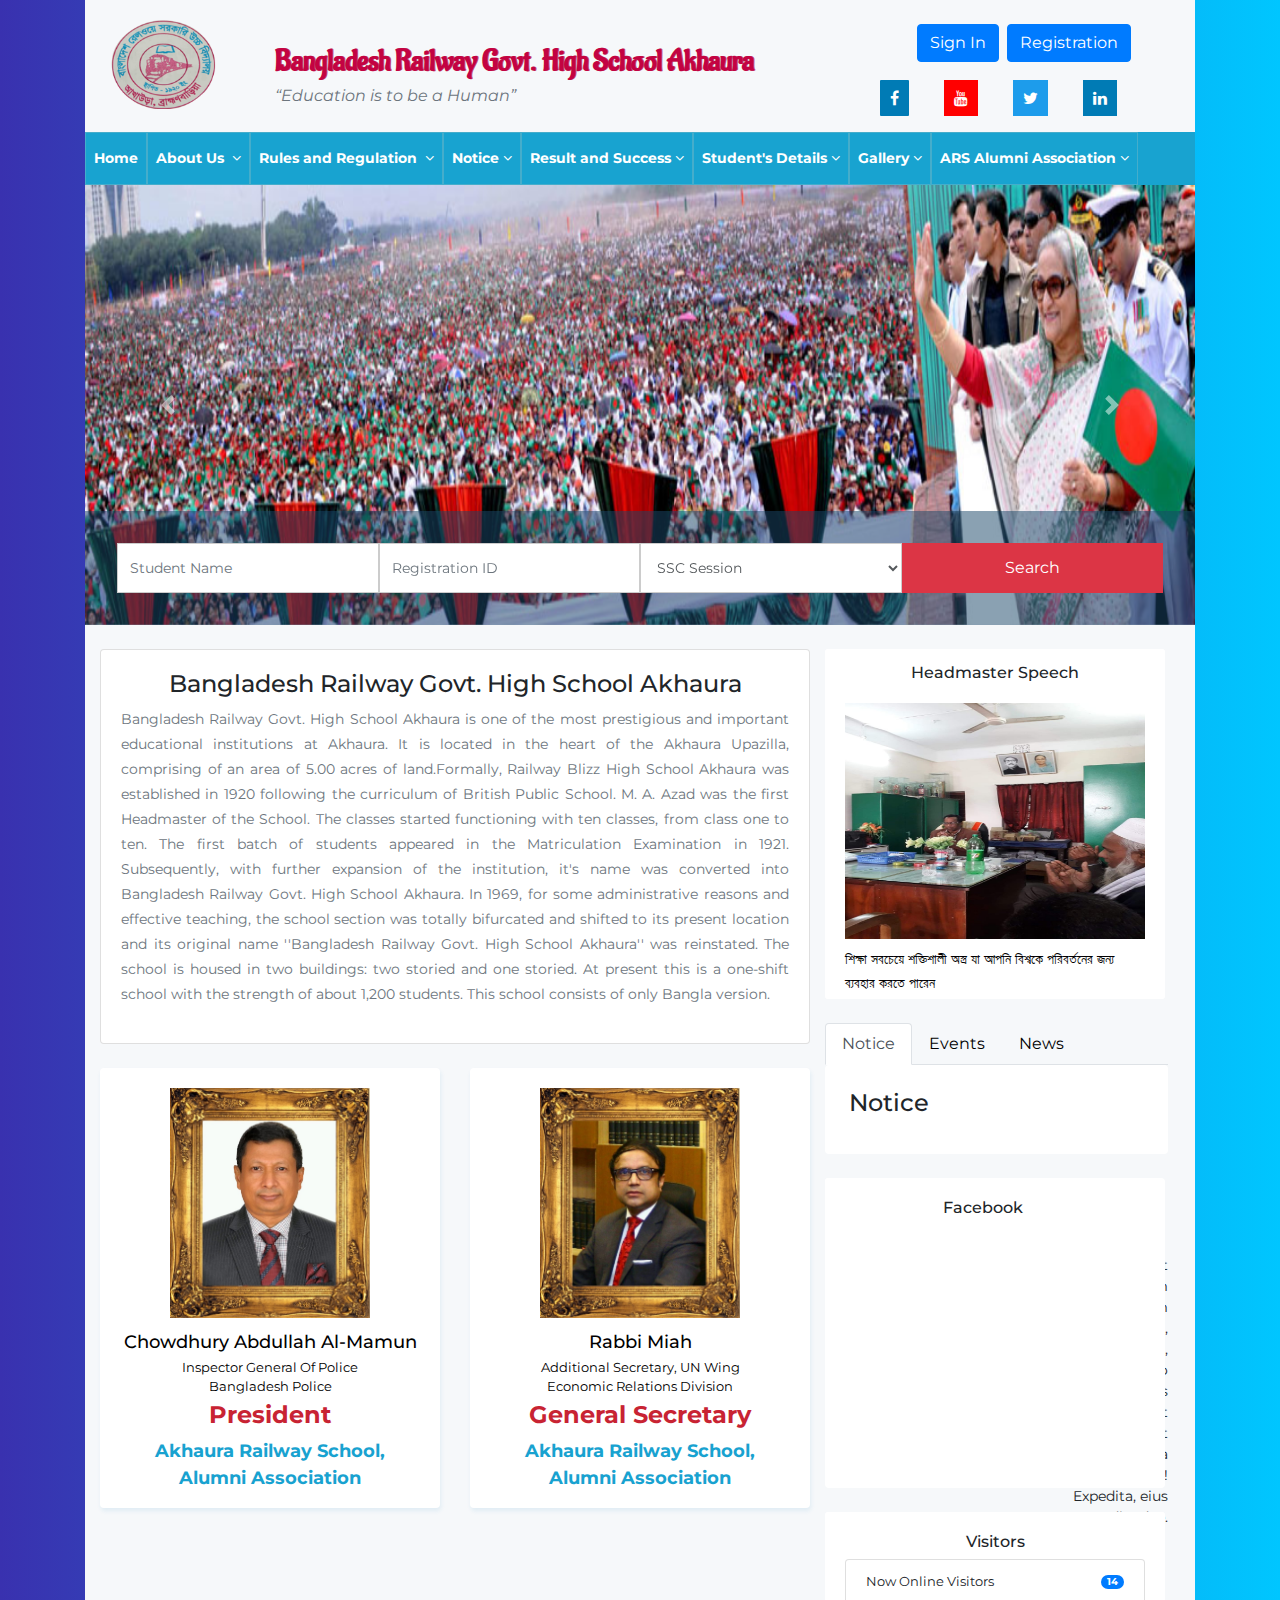
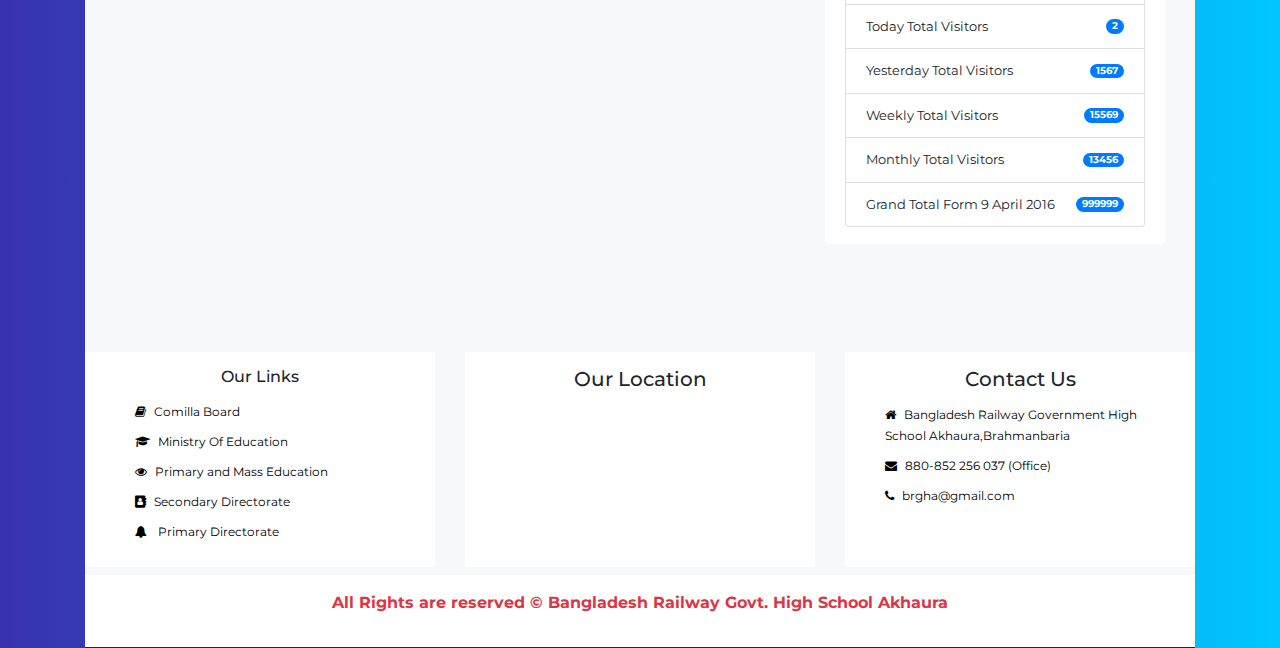
==== commit fdf3e17b: "Update index.html" ====
--- a/index.html
+++ b/index.html
@@ -463,7 +463,7 @@
                                                     <div class="infoContent text-center">
                                                         <h4 class="name">Chowdhury Abdullah Al-Mamun
                                                         </h4>
-                                                        <p class=" designation">Additional Inspector General </p>
+                                                        <p class=" designation">Inspector General Of Police</p>
                                                         <p class=" designation">Bangladesh Police</p>
                                                         <p class="assocDesignation">President</p>
                                                         <p class="subtitle">Akhaura Railway School,<br> Alumni Association</p>
@@ -483,7 +483,7 @@
                                                     <div class="infoContent text-center">
                                                         <h4 class="name">Rabbi Miah
                                                         </h4>
-                                                        <p class=" designation">Join Secretary, UN Wing</p>
+                                                        <p class=" designation">Additional Secretary, UN Wing</p>
                                                         <p class=" designation">Economic Relations Division</p>
                                                         <p class="assocDesignation">General Secretary</p>
                                                         <p class="subtitle">Akhaura Railway School,<br> Alumni Association</p>
